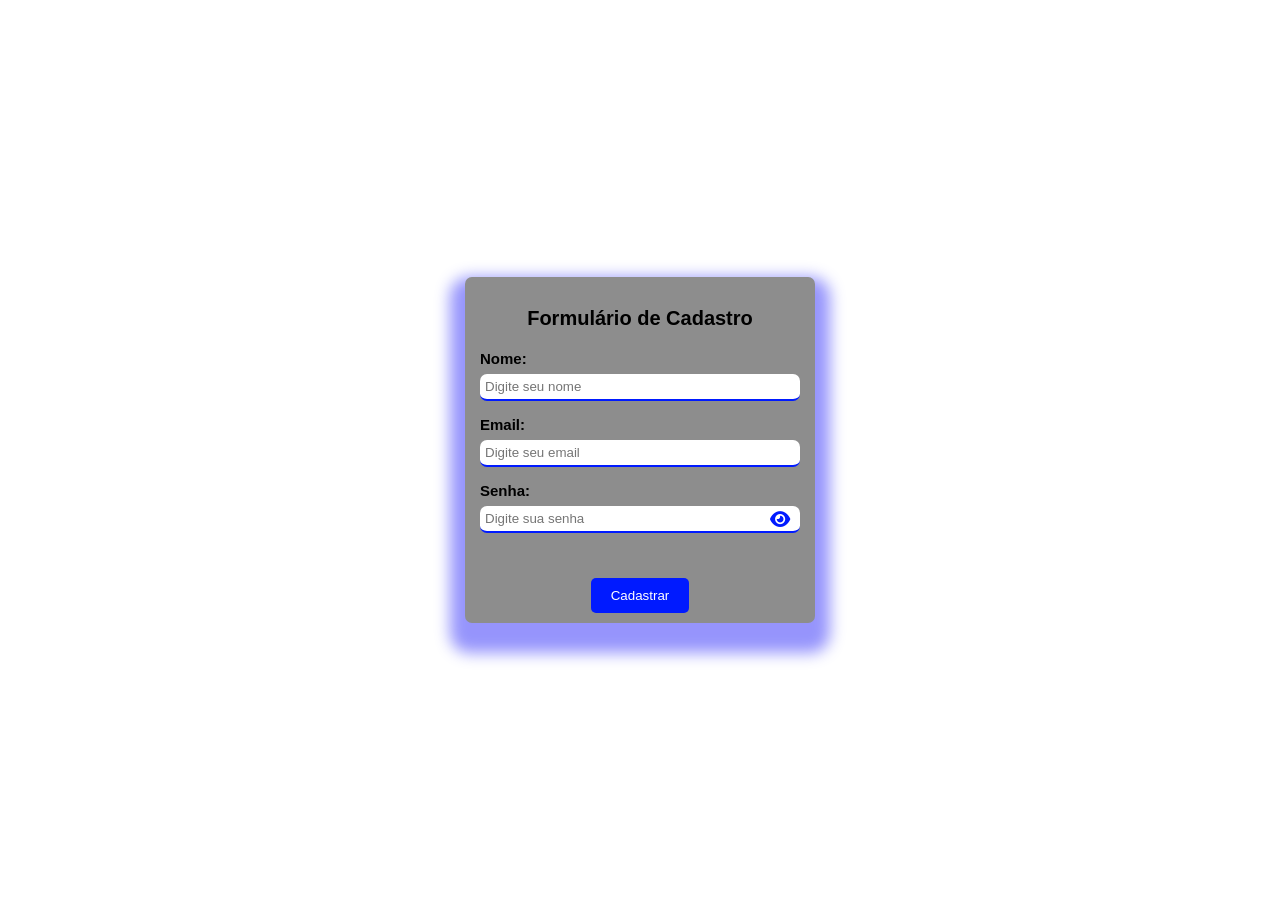
==== index.html @ 98c3c7c3 "Formulário" ====
<!DOCTYPE html>
<html lang="en">
<head>
    <meta charset="UTF-8">
    <meta name="viewport" content="width=device-width, initial-scale=1.0">
    <title>Aula 01</title>
    
    <link rel="stylesheet" href="https://cdnjs.cloudflare.com/ajax/libs/font-awesome/6.4.0/css/all.min.css">
    <link rel="stylesheet" href="style.css">


    <script>
//Função para cadastrar o usuário
        function cadastrar(event){
            const nome = document.getElementById("input-nome").value; 
            event.preventDefault();
            alert("Dados do(a) " + nome + " cadastrados!");
            document.getElementById("form-cadastro").reset(); 
            document.getElementById("toggleIcon").className = "fa-solid fa-eye";
        }
//Função para alternar a visibilidade da senha
        function togglePassword() {
            const inputSenha = document.getElementById('input-senha');
            const icon = document.getElementById('toggleIcon');

            if (inputSenha.type === 'password') {
                inputSenha.type = 'text';
                icon.className = "fa-solid fa-eye-slash";
            } else {
                inputSenha.type = 'password';
                icon.className = "fa-solid fa-eye";
            }
        }
    </script>


</head>
<body>
    <form id="form-cadastro" onsubmit="cadastrar(event)">
        <h1>Formulário de Cadastro</h1>
       
        <div class="inputs">
            <div class="grupoLabelInput">
                <label for="input-nome">Nome:</label>
                <input id="input-nome" placeholder="Digite seu nome" type="text" required>
            </div>
            
            <div class="grupoLabelInput">
                <label for="input-email">Email:</label>
                <input id="input-email" placeholder="Digite seu email" type="email" required>
            </div>
            
            <div class="grupoLabelInput">
                <label for="input-senha">Senha:</label>
                <div class="password-wrapper">
                    <input id="input-senha" placeholder="Digite sua senha" type="password" required>
                    <i class="fa-solid fa-eye" id="toggleIcon" onclick="togglePassword()"></i>
                </div>
            </div>
        </div>

        <button id="btn-cadastrar" type="submit">Cadastrar</button>
    </form>
</body>
</html>
---- style.css ----
* { 
    margin: 0;
    padding: 0;
    box-sizing: border-box;
    font-family: Arial, Helvetica, sans-serif;
}

body {
    display: flex;
    gap: 10px;
    flex-direction: column;
    align-items: center;
    justify-content: center;
    height: 100vh;
}

form {
    padding: 10px;
    border-radius: 7px;
    display: flex;
    flex-direction: column;
    justify-content: center;
    background-color: rgb(141, 141, 141);
    box-shadow: 0px 15px 15px 15px rgba(5, 1, 247, 0.418);
}

input {
    padding: 5px;
    margin: 5px;
    width: 20rem;
    border: none;
    outline: none;
    border-bottom: 2px solid rgb(0, 26, 255);
    border-radius: 7px;

}

input:focus {
    border-bottom: 2px solid rgb(0, 26, 255);
    background-color: #e8e8e8;
    transition: 1s;
}

.grupoLabelInput {
    display: flex;
    flex-direction: column;
    align-items: flex-start;
    gap: 2px;
}

button {
    margin-top: 40px;
    align-self: center;
    padding-top: 10px;
    padding-bottom: 10px;
    padding-left: 20px;
    padding-right: 20px;
    border-radius: 5px;
    cursor: pointer;
    border: none;
    color: white;
    background-color: rgb(0, 26, 255);
}

button:hover {
    background-color: rgb(0, 12, 121);
    color: white;
    transition: 1s;
}

h1 {
    margin-bottom: 20px;
    margin-top: 20px;
    text-align: center;
    font-size: 20px;
}

.inputs {
    display: flex;
    align-items: flex-start;
    justify-content: flex-start;
    flex-direction: column;
    gap: 10px;
}

label {
    font-weight: 700;
    font-size: 15px;
    padding-left: 5px;
}

/* Estilos para o campo de senha */
.password-wrapper {
    position: relative;
    width: 100%;
    display: flex;
    align-items: center;
}


.password-wrapper input {
    margin: 5px;
    padding-right: 35px; 
}


#toggleIcon {
    position: absolute;
    right: 15px;
    cursor: pointer;
    color: rgb(0, 26, 255); 
    font-size: 18px;
    transition: 0.3s;
}

#toggleIcon:hover {
    color: rgb(0, 12, 121);
}
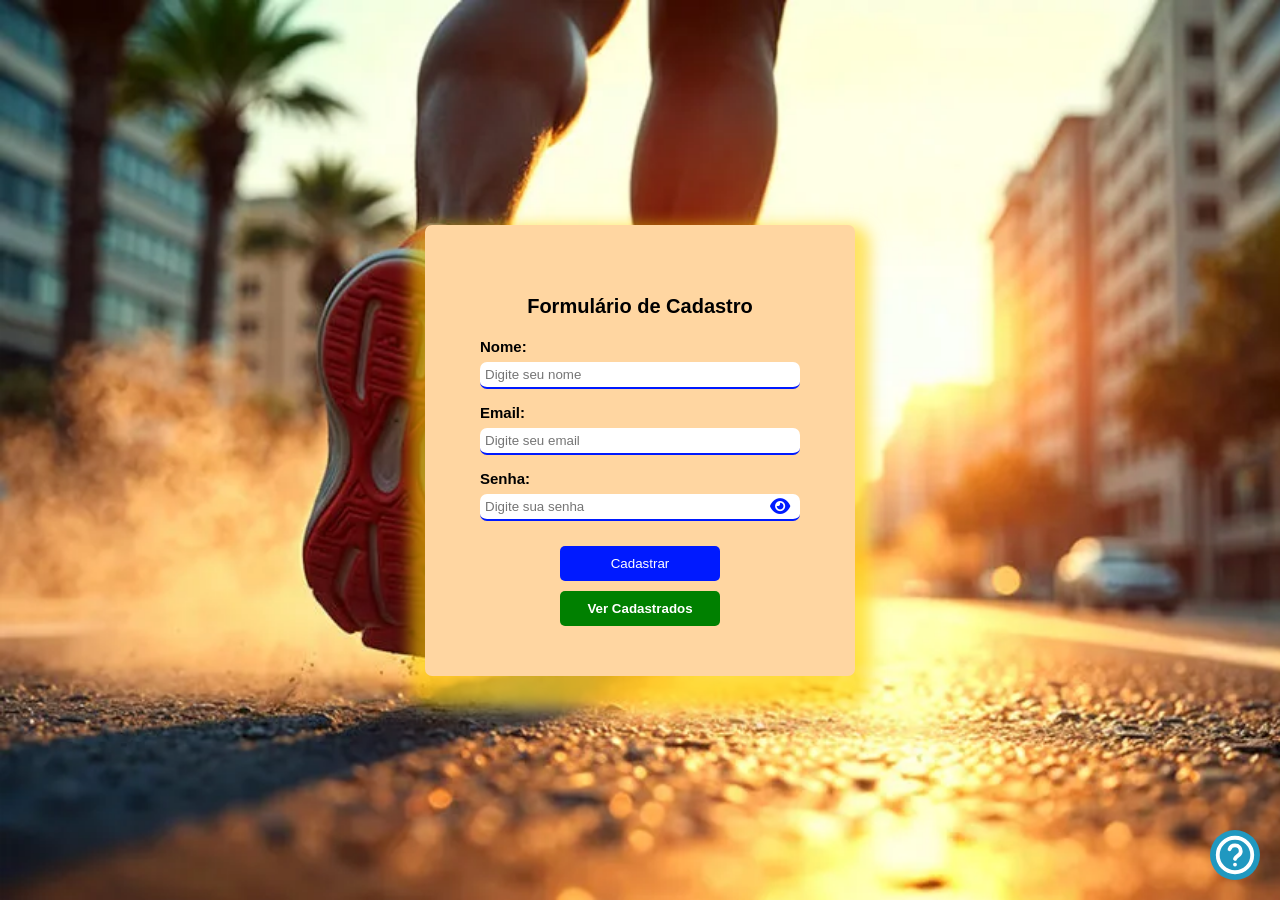
==== commit 9bd122d4: "Atualizado" ====
--- a/index.html
+++ b/index.html
@@ -1,39 +1,11 @@
 <!DOCTYPE html>
-<html lang="en">
+<html lang="pt-BR">
 <head>
     <meta charset="UTF-8">
     <meta name="viewport" content="width=device-width, initial-scale=1.0">
     <title>Aula 01</title>
-    
     <link rel="stylesheet" href="https://cdnjs.cloudflare.com/ajax/libs/font-awesome/6.4.0/css/all.min.css">
     <link rel="stylesheet" href="style.css">
-
-
-    <script>
-//Função para cadastrar o usuário
-        function cadastrar(event){
-            const nome = document.getElementById("input-nome").value; 
-            event.preventDefault();
-            alert("Dados do(a) " + nome + " cadastrados!");
-            document.getElementById("form-cadastro").reset(); 
-            document.getElementById("toggleIcon").className = "fa-solid fa-eye";
-        }
-//Função para alternar a visibilidade da senha
-        function togglePassword() {
-            const inputSenha = document.getElementById('input-senha');
-            const icon = document.getElementById('toggleIcon');
-
-            if (inputSenha.type === 'password') {
-                inputSenha.type = 'text';
-                icon.className = "fa-solid fa-eye-slash";
-            } else {
-                inputSenha.type = 'password';
-                icon.className = "fa-solid fa-eye";
-            }
-        }
-    </script>
-
-
 </head>
 <body>
     <form id="form-cadastro" onsubmit="cadastrar(event)">
@@ -60,6 +32,28 @@
         </div>
 
         <button id="btn-cadastrar" type="submit">Cadastrar</button>
+
+        <button type="button" onclick="verCadastrados()" class="button-cadastrados">
+            Ver Cadastrados
+        </button>
     </form>
+
+    <button id="btn-help" class="help" onclick="showHelpMessage()">
+        <img src="img/help.svg" alt="Help">
+    </button>
+
+    <div id="overlay" class="overlay">
+    <div class="modal">
+        <p id="mensagem"></p>
+        <button type="button" onclick="fecharOverlay()" 
+
+        style="background-color: #0400ff; margin-top: 15px;">Fechar</button>
+        
+</div>
+    <footer>
+        Copywright 2026 © Todos os direitos reservados
+    </footer>
+
+    <script src="java.js"></script>
 </body>
 </html>
--- a/style.css
+++ b/style.css
@@ -12,16 +12,32 @@
     align-items: center;
     justify-content: center;
     height: 100vh;
+    background-image: url(img/Corrida-de-Rua-para-Iniciantes_-5-Dicas-Essenciais-para-Comecar-com-o-Pe-Direito-Banner-Site-1024x597.jpg.webp);
+    background-size: cover;
+   
 }
 
 form {
-    padding: 10px;
+    padding: 50px;
+    position: fixed;
     border-radius: 7px;
     display: flex;
     flex-direction: column;
     justify-content: center;
-    background-color: rgb(141, 141, 141);
-    box-shadow: 0px 15px 15px 15px rgba(5, 1, 247, 0.418);
+    background-color: rgb(255, 214, 161);
+    box-shadow: 0px 15px 15px 15px rgba(255, 208, 0, 0.582);
+    animation: show 1s ease-in-out;
+}
+
+@keyframes show {
+    from{
+        opacity: 0;
+        transform: translateY(-10px);
+    }
+    to{
+        opacity: 1;
+        transform: translateY(0);
+    }
 }
 
 input {
@@ -49,7 +65,7 @@
 }
 
 button {
-    margin-top: 40px;
+    margin-top: 20px;
     align-self: center;
     padding-top: 10px;
     padding-bottom: 10px;
@@ -60,6 +76,7 @@
     border: none;
     color: white;
     background-color: rgb(0, 26, 255);
+    width: 160px;
 }
 
 button:hover {
@@ -115,4 +132,102 @@
 
 #toggleIcon:hover {
     color: rgb(0, 12, 121);
-}+}
+
+footer{
+    text-align: center;
+    margin-bottom: 10px;
+    font-size: 10px;
+    color: rgb(0, 0, 0);
+    font-weight: 600;
+    font-size: 13px;
+    margin-top: 930px;
+    animation: show 1s ease-in-out;
+}
+
+.help{
+    display: flex;
+    position: fixed;
+    align-items: center;
+    justify-content: center;
+    bottom: 20px;
+    right: 20px;
+    padding: 2px;
+    width: 50px;
+    height: 50px;
+    background-color:  rgb(32, 152, 192);
+    border-radius: 50px;
+    color: white;
+    overflow: hidden; 
+
+}
+.help:hover{
+    background-color: rgb(19, 96, 121);
+    color: white;
+    transition: 1s;
+    cursor: pointer;
+     width: 51px;
+    height: 51px;
+}
+.help img {
+  width: 100%;
+  height: 100%;
+  object-fit: cover;
+  color: white;
+}
+
+.overlay{
+    position: fixed;
+    top:0;
+    left:0;
+    width: 100%;
+    height: 100%;
+    background-color: rgba(0, 0, 0, 0.5);
+    display: none; /*o item não esteja visível*/
+    align-items: center;
+    justify-content: center;
+}
+
+.imageContainer{
+    position: fixed;
+    top:0;
+    left:0;
+    width: 100%;
+    height: 100%;
+    align-items: center;
+    justify-content: center;
+}
+.imageContainer img{
+    width: 100%;
+    height: 100%;
+    opacity: 50%;
+}
+
+.modal{
+    background-color: rgb(255, 255, 255);
+    padding: 30px;
+    border-radius: 7px;
+    text-align: center;
+    box-shadow: 0px 10px 20px rgba(0, 0, 0, 0.3);
+}
+
+.button-cadastrados{
+    margin-top: 10px;
+    align-self: center;
+    padding-top: 10px;
+    padding-bottom: 10px;
+    border-radius: 5px;
+    width: 160px;
+    cursor: pointer;
+    border: none;
+    color: white;
+    font-weight: bold;
+    background-color: green;
+}
+
+.button-cadastrados:hover{
+    background-color: rgb(0, 66, 0);
+    color: white;
+    transition: 1s;
+}
+
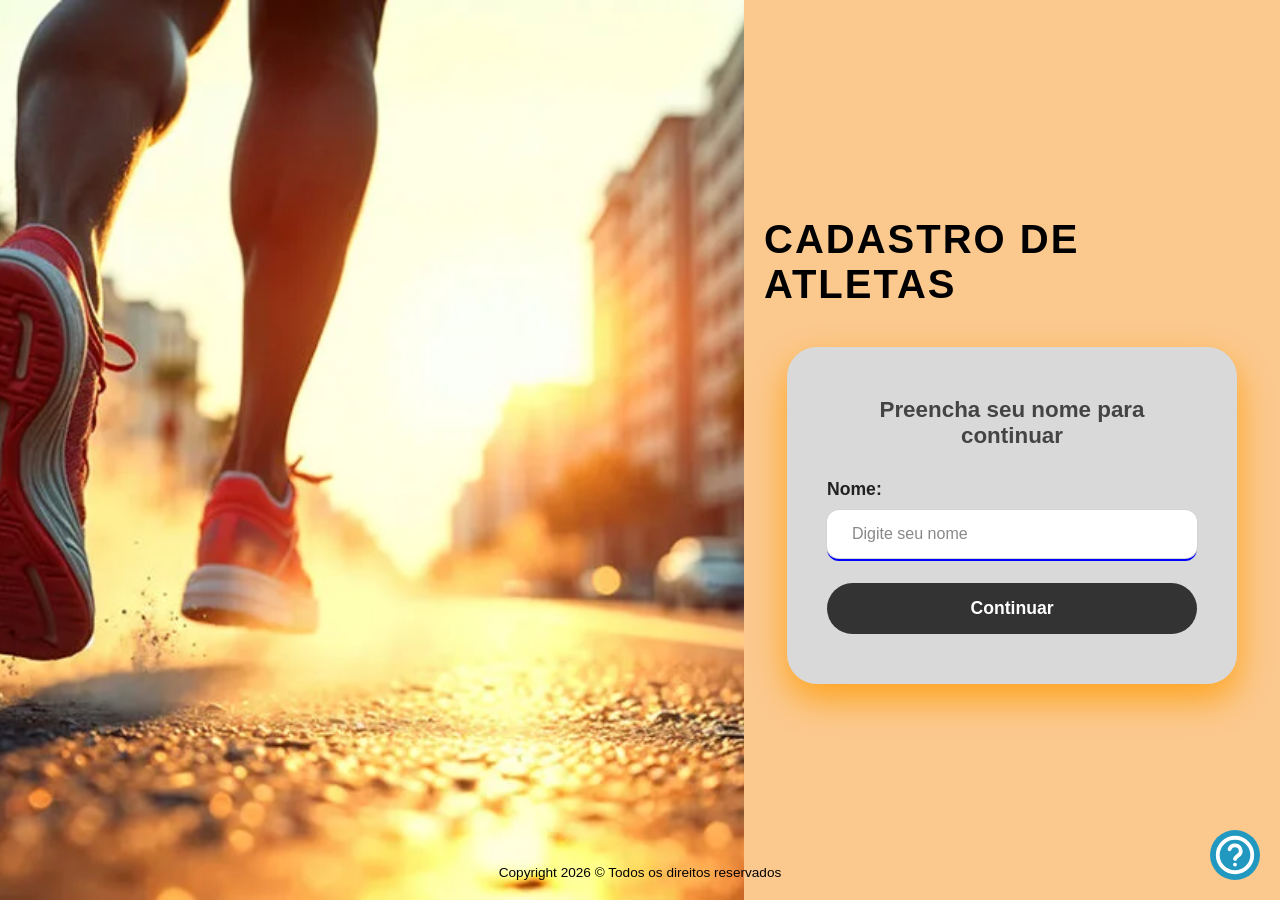
==== commit 141c0c0c: "Cadastro" ====
--- a/index.html
+++ b/index.html
@@ -1,59 +1,46 @@
 <!DOCTYPE html>
-<html lang="pt-BR">
+<html lang="pt-br">
 <head>
     <meta charset="UTF-8">
     <meta name="viewport" content="width=device-width, initial-scale=1.0">
-    <title>Aula 01</title>
-    <link rel="stylesheet" href="https://cdnjs.cloudflare.com/ajax/libs/font-awesome/6.4.0/css/all.min.css">
-    <link rel="stylesheet" href="style.css">
+    <title>Cadastro de Atletas</title>
+    <link rel="stylesheet" href="CSS/style.css">
 </head>
 <body>
-    <form id="form-cadastro" onsubmit="cadastrar(event)">
-        <h1>Formulário de Cadastro</h1>
-       
-        <div class="inputs">
-            <div class="grupoLabelInput">
-                <label for="input-nome">Nome:</label>
-                <input id="input-nome" placeholder="Digite seu nome" type="text" required>
-            </div>
+    <div class="main-container">
+        <div class="banner-side">
+            <img src="img/Corrida-de-Rua-para-Iniciantes_-5-Dicas-Essenciais-para-Comecar-com-o-Pe-Direito-Banner-Site-1024x597.jpg.webp" alt="Atleta correndo">
+        </div>
+
+        <div class="form-side">
+            <h1>Cadastro de Atletas</h1>
             
-            <div class="grupoLabelInput">
-                <label for="input-email">Email:</label>
-                <input id="input-email" placeholder="Digite seu email" type="email" required>
-            </div>
-            
-            <div class="grupoLabelInput">
-                <label for="input-senha">Senha:</label>
-                <div class="password-wrapper">
-                    <input id="input-senha" placeholder="Digite sua senha" type="password" required>
-                    <i class="fa-solid fa-eye" id="toggleIcon" onclick="togglePassword()"></i>
-                </div>
+            <div class="form-card">
+                <h2>Preencha seu nome para continuar</h2>
+                
+                <form id="cadastroForm">
+                    <div class="input-group">
+                        <label for="nome">Nome:</label>
+                        <input type="text" id="nome" placeholder="Digite seu nome" required>
+                    </div>
+                    <button type="submit" id="btnContinuar">Continuar</button>
+                </form>
             </div>
         </div>
+    </div>
 
-        <button id="btn-cadastrar" type="submit">Cadastrar</button>
-
-        <button type="button" onclick="verCadastrados()" class="button-cadastrados">
-            Ver Cadastrados
-        </button>
-    </form>
-
-    <button id="btn-help" class="help" onclick="showHelpMessage()">
+    <button id="btn-help" class="help">
         <img src="img/help.svg" alt="Help">
     </button>
 
-    <div id="overlay" class="overlay">
-    <div class="modal">
-        <p id="mensagem"></p>
-        <button type="button" onclick="fecharOverlay()" 
+    <div id="toast" class="toast-container">
+        <span id="toast-message">Por favor, digite um nome válido</span>
+    </div>
 
-        style="background-color: #0400ff; margin-top: 15px;">Fechar</button>
-        
-</div>
     <footer>
-        Copywright 2026 © Todos os direitos reservados
+        Copyright 2026 © Todos os direitos reservados
     </footer>
 
-    <script src="java.js"></script>
+    <script src="JAVA/java.js"></script>
 </body>
 </html>
--- a/CSS/style.css
+++ b/CSS/style.css
@@ -0,0 +1,236 @@
+/* Reset básico para remover margens padrão do navegador */
+* {
+    margin: 0;
+    padding: 0;
+    box-sizing: border-box;
+    font-family: 'Segoe UI', Tahoma, Geneva, Verdana, sans-serif;
+}
+
+/* O body agora ocupa 100% da viewport */
+body, html {
+    height: 100%;
+    width: 100%;
+    overflow: hidden; /* Evita barras de rolagem desnecessárias */
+}
+
+.main-container {
+    display: flex;
+    width: 100vw;
+    height: 100vh;
+}
+
+/* Lado Esquerdo: Imagem ocupando metade da tela */
+.banner-side {
+    flex: 1.5; /* Ocupa metade do espaço disponível */
+    height: 100%;
+}
+
+.banner-side img {
+    width: 100%;
+    height: 100%;
+    object-fit: cover; /* Garante que a imagem preencha o espaço sem distorcer */
+}
+
+/* Lado Direito: Área do formulário */
+.form-side {
+    flex: 1; /* Ocupa a outra metade */
+    background-color: #fbc98e;
+    display: flex;
+    flex-direction: column;
+    align-items: center;
+    justify-content: center; /* Centraliza verticalmente o conteúdo */
+    padding: 20px;
+}
+
+footer {
+    position: absolute; /* Fixa o rodapé em relação ao lado pêssego */
+    bottom: 20px; /* Distância da borda inferior */
+    width: 100%;
+    text-align: center;
+    font-size: 0.85rem;
+    color: #030303;
+    font-weight: 500;
+}
+
+h1 {
+    font-size: 2.5rem; /* Aumentado para telas maiores */
+    margin-bottom: 40px;
+    color: #000000;
+    text-transform: uppercase;
+    letter-spacing: 2px;
+
+}
+
+/* Card centralizado */
+.form-card {
+    background-color: #d9d9d9;
+    padding: 50px 40px;
+    border-radius: 30px;
+    width: 100%;
+    max-width: 450px; /* Largura máxima para não ficar largo demais em monitores UltraWide */
+    box-shadow: 0 15px 35px rgba(255, 153, 0, 0.795);
+    text-align: center;
+}
+
+h2 {
+    font-size: 1.4rem;
+    margin-bottom: 30px;
+    color: #444;
+}
+
+/* --- Trecho a ser substituído no seu style.css --- */
+
+.input-group {
+    text-align: left;
+    margin-bottom: 25px;
+}
+
+label {
+    display: block;
+    font-weight: 700; /* Negrito mais forte */
+    margin-bottom: 10px;
+    font-size: 1.1rem; /* Mantive o tamanho grande */
+    color: #222; /* Cor mais escura, conforme a nova imagem */
+}
+
+input {
+    width: 100%;
+    /* Mantive o preenchimento generoso para preencher a tela */
+    padding: 15px 25px; 
+    
+    /* MODIFICAÇÃO PRINCIPAL: Estilo conforme a nova imagem */
+    border-radius: 12px; /* Cantos arredondados, mas não pílula */
+    background-color: #ffffff; /* Fundo branco puro */
+    color: #333; /* Texto de digitação escuro */
+    font-size: 1rem; /* Mantive o tamanho */
+    
+    /* Efeito de Borda conforme a imagem de referência */
+    /* 1. Removemos a borda padrão para criar uma customizada */
+    border: none;
+    
+    /* 2. Criamos a borda dupla usando box-shadow:
+       - Um shadow para a borda interna clara (borda superior/laterais)
+       - Outro shadow para a borda externa azul (borda inferior)
+    */
+    box-shadow: 
+        0 0 0 1px #d3d3d3, /* Borda interna fina cinza claro */
+        0 3px 0 0 #0000ff; /* Borda externa inferior azul grossa */
+        
+    outline: none; /* Remove a borda azul padrão ao focar */
+    transition: all 0.2s ease-in-out;
+}
+
+input::placeholder {
+    color: #888; /* Mantive a cor do placeholder */
+}
+
+/* Efeito ao focar: vamos realçar o azul */
+input:focus {
+    box-shadow: 
+        0 0 0 1px #0000ff, /* Borda interna muda para azul */
+        0 3px 0 0 #0000ff; /* Borda inferior permanece azul */
+}
+
+button {
+    width: 100%;
+    padding: 15px;
+    border-radius: 50px;
+    border: none;
+    background-color: #333;
+    color: white;
+    font-size: 1.1rem;
+    font-weight: bold;
+    cursor: pointer;
+    transition: background-color 0.3s;
+}
+
+button:hover {
+    background-color: #555;
+}
+
+/* Ajuste para dispositivos móveis (Celulares) */
+@media (max-width: 768px) {
+    .main-container {
+        flex-direction: column; /* Empilha a imagem e o formulário */
+    }
+    
+    .banner-side {
+        height: 40vh; /* Imagem fica no topo ocupando 40% da altura */
+    }
+    
+    .form-side {
+        height: 60vh;
+    }
+
+    h1 {
+        font-size: 1.8rem;
+        margin-bottom: 20px;
+    }
+}
+
+.help{
+    display: flex;
+    position: fixed;
+    align-items: center;
+    justify-content: center;
+    bottom: 20px;
+    right: 20px;
+    padding: 2px;
+    width: 50px;
+    height: 50px;
+    background-color:  rgb(32, 152, 192);
+    border-radius: 50px;
+    color: white;
+    overflow: hidden; 
+
+}
+.help:hover{
+    background-color: rgb(19, 96, 121);
+    color: white;
+    transition: 1s;
+    cursor: pointer;
+     width: 51px;
+    height: 51px;
+}
+.help img {
+  width: 100%;
+  height: 100%;
+  object-fit: cover;
+  color: white;
+}
+
+/* Balão de mensagem (Toast)*/
+
+.toast-container {
+    visibility: hidden; /* Escondido por padrão */
+    min-width: 250px;
+    background-color: #ff9100e5; /* Vermelho para atenção */
+    color: #fff;
+    text-align: center;
+    border-radius: 12px;
+    padding: 16px;
+    position: fixed;
+    z-index: 1000;
+    left: 50%;
+    top: 30px; /* Aparece no topo */
+    transform: translateX(-50%); /* Centraliza horizontalmente */
+    font-weight: bold;
+    box-shadow: 0 4px 15px rgba(0,0,0,0.2);
+}
+
+/* Classe que o JS vai adicionar para mostrar o balão */
+.toast-container.show {
+    visibility: visible;
+    animation: fadein 0.5s, fadeout 0.5s 2.5s;
+}
+
+/* Animações */
+@keyframes fadein {
+    from { top: 0; opacity: 0; }
+    to { top: 30px; opacity: 1; }
+}
+
+@keyframes fadeout {
+    from { top: 30px; opacity: 1; }
+    to { top: 0; opacity: 0; }
+}
